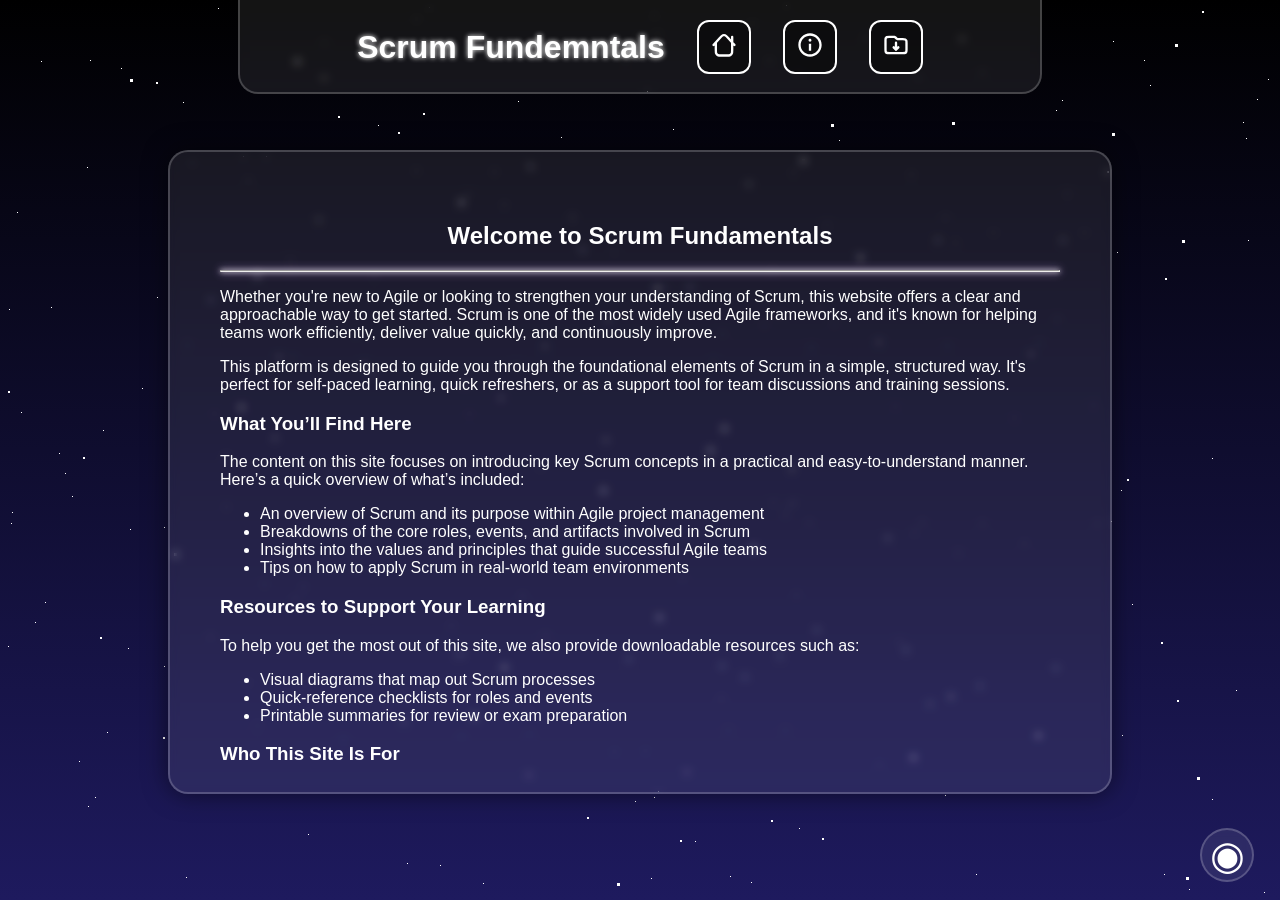
==== home/index.html @ af0488d4 "Add files via upload" ====
<!DOCTYPE html>
<html lang="en">
<head>
    <meta charset="UTF-8">
    <meta name="viewport" content="width=device-width, initial-scale=1.0">
    <link rel="stylesheet" href="./style.css">
    <title>Scrum Fundemntals</title>
</head>
<body>
    <div class="container">
        <div id="navBar">
            <h1 id="head">Scrum Fundemntals</h1>
            <a class="navIconBox" href="./index.html" style="cursor: pointer;">
                <div class="centerLink">
                    <img src="./assets/house-chimney-blank-svgrepo-com.svg" alt="Home Page Logo" class="navIcon">
                </div>
            </a>
            <a class="navIconBox" href="../scrum-details/index.html">
                <div class="centerLink">
                    <img src="./assets/about-svgrepo-com.svg" alt="About Logo" class="navIcon">
                </div>
            </a>
            <a class="navIconBox" href="../resources/index.html">
                <div class="centerLink">
                    <img src="./assets/folder-arrow-down-svgrepo-com.svg" alt="Download Files Logo" class="navIcon">
                </div>
            </a>
        </div>
        
        <div id="bodyContainer">
            <div class="scrollableContent">
                <h2>Welcome to Scrum Fundamentals</h2>

                <hr>

                <p>
                    Whether you're new to Agile or looking to strengthen your understanding of Scrum, this website offers a clear and approachable way to get started. Scrum is one of the most widely used Agile frameworks, and it's known for helping teams work efficiently, deliver value quickly, and continuously improve.
                </p>

                <p>
                    This platform is designed to guide you through the foundational elements of Scrum in a simple, structured way. It's perfect for self-paced learning, quick refreshers, or as a support tool for team discussions and training sessions.
                </p>

                <h3>What You’ll Find Here</h3>
                <p>
                    The content on this site focuses on introducing key Scrum concepts in a practical and easy-to-understand manner. Here’s a quick overview of what’s included:
                </p>
                <ul>
                    <li>An overview of Scrum and its purpose within Agile project management</li>
                    <li>Breakdowns of the core roles, events, and artifacts involved in Scrum</li>
                    <li>Insights into the values and principles that guide successful Agile teams</li>
                    <li>Tips on how to apply Scrum in real-world team environments</li>
                </ul>

                <h3>Resources to Support Your Learning</h3>
                <p>
                    To help you get the most out of this site, we also provide downloadable resources such as:
                </p>
                <ul>
                    <li>Visual diagrams that map out Scrum processes</li>
                    <li>Quick-reference checklists for roles and events</li>
                    <li>Printable summaries for review or exam preparation</li>
                </ul>

                <h3>Who This Site Is For</h3>
                <p>This website is ideal for:</p>
                <ul>
                    <li>Professionals transitioning into Agile roles</li>
                    <li>Scrum Masters, Product Owners, and Developers looking for a reference guide</li>
                    <li>Students or anyone preparing for Scrum certification exams</li>
                    <li>Team leaders or coaches introducing Scrum to their teams</li>
                </ul>

                <p>
                    Our goal is to make learning Scrum as simple and useful as possible — whether you’re just starting out or helping others adopt it. Everything here is built to support real understanding and practical use, not just memorization.
                </p>

                <p style="margin-top: 40px; font-style: italic;">
                    Use the navigation bar at the top to start exploring topics or access helpful materials. We're excited to help you on your Agile journey!
                </p>
            </div>
        </div>

        <div id="footer">
            <div id="dot">◉</div>
            <div id="footerText">
                <p >© 2025 Scrum Fundamentals</p>
                <p>Zaid A. Shukur</p>
             </div>        
         </div>
    </div>

    <div id="galaxy">
            <div class="stars1"></div>
            <div class="stars2"></div>
            <div class="stars3"></div>
        </div>
    </div>
    <script src="https://ajax.googleapis.com/ajax/libs/jquery/3.7.1/jquery.min.js"></script>
    <script src="./index.js"></script>
</body>
</html>
---- home/style.css ----
body {
  margin: 0;
  padding: 0;
  font-family: 'Segoe UI', Tahoma, Geneva, Verdana, sans-serif;
  background: linear-gradient(180deg, #000000 0%, #1e1a5e 100%);
  color: white;
  overflow: hidden;
  width: 100%;
  height: 100vh;
  user-select: none;
}

.container {
  display: flex;
  flex-direction: column;
  align-items: center;
  width: 100%;
  min-height: 100vh;
}

#galaxy {
  position: absolute;
  top: 0;
  left: 0;
  z-index: -1;
  width: 100%;
  height: 100vh;
  overflow: hidden;
}

#navBar {
  background: rgba(255, 255, 255, 0.08);
  backdrop-filter: blur(5px);
  display: flex;
  justify-content: center;
  align-items: center;
  gap: 4%;
  width: 80%;
  height: 90px;
  border-radius: 20px;
  max-width: 800px;
  border: 2px solid rgba(255, 255, 255, 0.2);
  margin-bottom: 30px;
  animation: colorChange 3s infinite alternate;

  position: absolute;
  padding-top: 20px;
  top: -20px;
}



#head {
  font-size: 32px;
  text-shadow: 0 0 5px #fff;

}


.navIconBox {
  border-radius: 12px;
  width: 50px;
  height: 50px;
  border: 2px solid white;
  display: flex;
  justify-content: center;
  align-items: center;
  background: rgba(0, 0, 0, 0.4);
  transition: all 0.4s ease;
}

.navIcon {
  width: 28px;
  height: 28px;
  filter: invert(1);
}

.navIconBox:hover {
  background-color: white;
  transform: scale(1.1);
}

.navIconBox:hover .navIcon {
  filter: invert(0);
}

#bodyContainer {
  width: 80%;
  max-width: 900px;
  height: auto;
  overflow: hidden;  overflow: auto; 
  background: rgba(255, 255, 255, 0.08);
  backdrop-filter: blur(5px);
  border-radius: 20px;
  border: 2px solid rgba(255, 255, 255, 0.2);
  padding: 20px;
  box-shadow: 0 0 25px rgba(0, 0, 0, 0.5);
  margin-top: 150px;
  animation: colorChange 3s infinite alternate;

}

.scrollableContent {
  height: 60vh;   
  overflow-y: auto;
  padding: 30px;
  
}

.scrollableContent::-webkit-scrollbar {
  width: 12px;
}

.scrollableContent::-webkit-scrollbar-track {
  background: transparent;
}

.scrollableContent::-webkit-scrollbar-track {
  background: transparent;
}

.scrollableContent::-webkit-scrollbar-thumb {
  background: linear-gradient(180deg, white, #e0b3ff, white);
  border-radius: 10px;
  transition: all 0.3s ease;
  border: 3px solid white;

}


.scrollableContent h2 {
  display: flex;
  text-align: center;
  justify-content: center;
}

hr {
  box-shadow: 0 0 5px white, 0 0 10px #e0b3ff;
}


#footer {
  position: fixed;
  bottom: 2%;
  right: 2%;
  width: 50px;
  height: 50px;
  background: rgba(255, 255, 255, 0.08);
  backdrop-filter: blur(5px);
  display: flex;
  justify-content: center;
  align-items: center;
  border-radius: 50%;
  animation: colorChange 3s infinite alternate;

  cursor: pointer;
  transition: all 0.5s ease;
  border: 2px solid rgba(255, 255, 255, 0.2);
  font-size: 20px;
  overflow: hidden;
  z-index: 100;
}

#dot {
  transition: all 0.1s ease;
  color: white;
  font-size: 40px;
}

#footerText {
  display: none;
  opacity: 0;
  transform: translateY(20px) scale(0.95);
  color: white;
  font-size: 14px;
  text-align: center;
  width: 100%;
  height: 100%;
  justify-content: center;
  align-items: center;
  pointer-events: none;
  transition: all 1s ease;
  font-weight: bold;
}

#footer:hover {
  width: 200px;
  height: 50px;
  border-radius: 10px;
  background: rgba(255, 255, 255, 0.18);
  justify-content: space-between;
}

#footer:hover #dot {
  opacity: 0;
}

#footer:hover #footerText {
  transform: translateY(0) scale(1);
}

@keyframes colorChange {
  0% {
    box-shadow: 0 0 10px #e0b3ff;
  }
  100% {
    box-shadow: 0 0 10px #e0b3ff, 0 0 15px white;

  }
}

.stars1 {
    width: 1px;
    height: 1px;
    background-color: transparent;
    position: relative;
    box-shadow: 779px 1331px #fff, 324px 42px #fff, 303px 586px #fff,
    1312px 276px #fff, 451px 625px #fff, 521px 1931px #fff, 1087px 1871px #fff,
    36px 1546px #fff, 132px 934px #fff, 1698px 901px #fff, 1418px 664px #fff,
    1448px 1157px #fff, 1084px 232px #fff, 347px 1776px #fff, 1722px 243px #fff,
    1629px 835px #fff, 479px 969px #fff, 1231px 960px #fff, 586px 384px #fff,
    164px 527px #fff, 8px 646px #fff, 1150px 1126px #fff, 665px 1357px #fff,
    1556px 1982px #fff, 1260px 1961px #fff, 1675px 1741px #fff,
    1843px 1514px #fff, 718px 1628px #fff, 242px 1343px #fff, 1497px 1880px #fff,
    1364px 230px #fff, 1739px 1302px #fff, 636px 959px #fff, 304px 686px #fff,
    614px 751px #fff, 1935px 816px #fff, 1428px 60px #fff, 355px 335px #fff,
    1594px 158px #fff, 90px 60px #fff, 1553px 162px #fff, 1239px 1825px #fff,
    1945px 587px #fff, 749px 1785px #fff, 1987px 1172px #fff, 1301px 1237px #fff,
    1039px 342px #fff, 1585px 1481px #fff, 995px 1048px #fff, 524px 932px #fff,
    214px 413px #fff, 1701px 1300px #fff, 1037px 1613px #fff, 1871px 996px #fff,
    1360px 1635px #fff, 1110px 1313px #fff, 412px 1783px #fff, 1949px 177px #fff,
    903px 1854px #fff, 700px 1936px #fff, 378px 125px #fff, 308px 834px #fff,
    1118px 962px #fff, 1350px 1929px #fff, 781px 1811px #fff, 561px 137px #fff,
    757px 1148px #fff, 1670px 1979px #fff, 343px 739px #fff, 945px 795px #fff,
    576px 1903px #fff, 1078px 1436px #fff, 1583px 450px #fff, 1366px 474px #fff,
    297px 1873px #fff, 192px 162px #fff, 1624px 1633px #fff, 59px 453px #fff,
    82px 1872px #fff, 1933px 498px #fff, 1966px 1974px #fff, 1975px 1688px #fff,
    779px 314px #fff, 1858px 1543px #fff, 73px 1507px #fff, 1693px 975px #fff,
    1683px 108px #fff, 1768px 1654px #fff, 654px 14px #fff, 494px 171px #fff,
    1689px 1895px #fff, 1660px 263px #fff, 1031px 903px #fff, 1203px 1393px #fff,
    1333px 1421px #fff, 1113px 41px #fff, 1206px 1645px #fff, 1325px 1635px #fff,
    142px 388px #fff, 572px 215px #fff, 1535px 296px #fff, 1419px 407px #fff,
    1379px 1003px #fff, 329px 469px #fff, 1791px 1652px #fff, 935px 1802px #fff,
    1330px 1820px #fff, 421px 1933px #fff, 828px 365px #fff, 275px 316px #fff,
    707px 960px #fff, 1605px 1554px #fff, 625px 58px #fff, 717px 1697px #fff,
    1669px 246px #fff, 1925px 322px #fff, 1154px 1803px #fff, 1929px 295px #fff,
    1248px 240px #fff, 1045px 1755px #fff, 166px 942px #fff, 1888px 1773px #fff,
    678px 1963px #fff, 1370px 569px #fff, 1974px 1400px #fff, 1786px 460px #fff,
    51px 307px #fff, 784px 1400px #fff, 730px 1258px #fff, 1712px 393px #fff,
    416px 170px #fff, 1797px 1932px #fff, 572px 219px #fff, 1557px 1856px #fff,
    218px 8px #fff, 348px 1334px #fff, 469px 413px #fff, 385px 1738px #fff,
    1357px 1818px #fff, 240px 942px #fff, 248px 1847px #fff, 1535px 806px #fff,
    236px 1514px #fff, 1429px 1556px #fff, 73px 1633px #fff, 1398px 1121px #fff,
    671px 1301px #fff, 1404px 1663px #fff, 740px 1018px #fff, 1600px 377px #fff,
    785px 514px #fff, 112px 1084px #fff, 1915px 1887px #fff, 1463px 1848px #fff,
    687px 1115px #fff, 1268px 1768px #fff, 1729px 1425px #fff,
    1284px 1022px #fff, 801px 974px #fff, 1975px 1317px #fff, 1354px 834px #fff,
    1446px 1484px #fff, 1283px 1786px #fff, 11px 523px #fff, 1842px 236px #fff,
    1355px 654px #fff, 429px 7px #fff, 1033px 1128px #fff, 157px 297px #fff,
    545px 635px #fff, 52px 1080px #fff, 827px 1520px #fff, 1121px 490px #fff,
    9px 309px #fff, 1744px 1586px #fff, 1014px 417px #fff, 1534px 524px #fff,
    958px 552px #fff, 1403px 1496px #fff, 387px 703px #fff, 1522px 548px #fff,
    1355px 282px #fff, 1532px 601px #fff, 1838px 790px #fff, 290px 259px #fff,
    295px 598px #fff, 1601px 539px #fff, 1561px 1272px #fff, 34px 1922px #fff,
    1024px 543px #fff, 467px 369px #fff, 722px 333px #fff, 1976px 1255px #fff,
    766px 983px #fff, 1582px 1285px #fff, 12px 512px #fff, 617px 1410px #fff,
    682px 577px #fff, 1334px 1438px #fff, 439px 327px #fff, 1617px 1661px #fff,
    673px 129px #fff, 794px 941px #fff, 1386px 1902px #fff, 37px 1353px #fff,
    1467px 1353px #fff, 416px 18px #fff, 187px 344px #fff, 200px 1898px #fff,
    1491px 1619px #fff, 811px 347px #fff, 924px 1827px #fff, 945px 217px #fff,
    1735px 1228px #fff, 379px 1890px #fff, 79px 761px #fff, 825px 1837px #fff,
    1980px 1558px #fff, 1308px 1573px #fff, 1488px 1726px #fff,
    382px 1208px #fff, 522px 595px #fff, 1277px 1898px #fff, 354px 552px #fff,
    161px 1784px #fff, 614px 251px #fff, 526px 1576px #fff, 17px 212px #fff,
    179px 996px #fff, 467px 1208px #fff, 1944px 1838px #fff, 1140px 1093px #fff,
    858px 1007px #fff, 200px 1064px #fff, 423px 1964px #fff, 1945px 439px #fff,
    1377px 689px #fff, 1120px 1437px #fff, 1876px 668px #fff, 907px 1324px #fff,
    343px 1976px #fff, 1816px 1501px #fff, 1849px 177px #fff, 647px 91px #fff,
    1984px 1012px #fff, 1336px 1300px #fff, 128px 648px #fff, 305px 1060px #fff,
    1324px 826px #fff, 1263px 1314px #fff, 1801px 629px #fff, 1614px 1555px #fff,
    1634px 90px #fff, 1603px 452px #fff, 891px 1984px #fff, 1556px 1906px #fff,
    121px 68px #fff, 1676px 1714px #fff, 516px 936px #fff, 1947px 1492px #fff,
    1455px 1519px #fff, 45px 602px #fff, 205px 1039px #fff, 793px 172px #fff,
    1562px 1739px #fff, 1056px 110px #fff, 1512px 379px #fff, 1795px 1621px #fff,
    1848px 607px #fff, 262px 1719px #fff, 477px 991px #fff, 483px 883px #fff,
    1239px 1197px #fff, 1496px 647px #fff, 1649px 25px #fff, 1491px 1946px #fff,
    119px 996px #fff, 179px 1472px #fff, 1341px 808px #fff, 1565px 1700px #fff,
    407px 1544px #fff, 1754px 357px #fff, 1288px 981px #fff, 902px 1997px #fff,
    1755px 1668px #fff, 186px 877px #fff, 1202px 1882px #fff, 461px 1213px #fff,
    1400px 748px #fff, 1969px 1899px #fff, 809px 522px #fff, 514px 1219px #fff,
    374px 275px #fff, 938px 1973px #fff, 357px 552px #fff, 144px 1722px #fff,
    1572px 912px #fff, 402px 1858px #fff, 1544px 1195px #fff, 667px 1257px #fff,
    727px 1496px #fff, 993px 232px #fff, 1772px 313px #fff, 1040px 1590px #fff,
    1204px 1973px #fff, 1268px 79px #fff, 1555px 1048px #fff, 986px 1707px #fff,
    978px 1710px #fff, 713px 360px #fff, 407px 863px #fff, 461px 736px #fff,
    284px 1608px #fff, 103px 430px #fff, 1283px 1319px #fff, 977px 1186px #fff,
    1966px 1516px #fff, 1287px 1129px #fff, 70px 1098px #fff, 1189px 889px #fff,
    1126px 1734px #fff, 309px 1292px #fff, 879px 764px #fff, 65px 473px #fff,
    1003px 1959px #fff, 658px 791px #fff, 402px 1576px #fff, 35px 622px #fff,
    529px 1589px #fff, 164px 666px #fff, 1876px 1290px #fff, 1541px 526px #fff,
    270px 1297px #fff, 440px 865px #fff, 1500px 802px #fff, 182px 1754px #fff,
    1264px 892px #fff, 272px 1249px #fff, 1289px 1535px #fff, 190px 1646px #fff,
    955px 242px #fff, 1456px 1597px #fff, 1727px 1983px #fff, 635px 801px #fff,
    226px 455px #fff, 1396px 1710px #fff, 849px 1863px #fff, 237px 1264px #fff,
    839px 140px #fff, 1122px 735px #fff, 1280px 15px #fff, 1318px 242px #fff,
    1819px 1148px #fff, 333px 1392px #fff, 1949px 553px #fff, 1878px 1332px #fff,
    467px 548px #fff, 1812px 1082px #fff, 1067px 193px #fff, 243px 156px #fff,
    483px 1616px #fff, 1714px 933px #fff, 759px 1800px #fff, 1822px 995px #fff,
    1877px 572px #fff, 581px 1084px #fff, 107px 732px #fff, 642px 1837px #fff,
    166px 1493px #fff, 1555px 198px #fff, 819px 307px #fff, 947px 345px #fff,
    827px 224px #fff, 927px 1394px #fff, 540px 467px #fff, 1093px 405px #fff,
    1140px 927px #fff, 130px 529px #fff, 33px 1980px #fff, 1147px 1663px #fff,
    1616px 1436px #fff, 528px 710px #fff, 798px 1100px #fff, 505px 1480px #fff,
    899px 641px #fff, 1909px 1949px #fff, 1311px 964px #fff, 979px 1301px #fff,
    1393px 969px #fff, 1793px 1886px #fff, 292px 357px #fff, 1196px 1718px #fff,
    1290px 1994px #fff, 537px 1973px #fff, 1181px 1674px #fff,
    1740px 1566px #fff, 1307px 265px #fff, 922px 522px #fff, 1892px 472px #fff,
    384px 1746px #fff, 392px 1098px #fff, 647px 548px #fff, 390px 1498px #fff,
    1246px 138px #fff, 730px 876px #fff, 192px 1472px #fff, 1790px 1789px #fff,
    928px 311px #fff, 1253px 1647px #fff, 747px 1921px #fff, 1561px 1025px #fff,
    1533px 1292px #fff, 1985px 195px #fff, 728px 729px #fff, 1712px 1936px #fff,
    512px 1717px #fff, 1528px 483px #fff, 313px 1642px #fff, 281px 1849px #fff,
    1212px 799px #fff, 435px 1191px #fff, 1422px 611px #fff, 1718px 1964px #fff,
    411px 944px #fff, 210px 636px #fff, 1502px 1295px #fff, 1434px 349px #fff,
    769px 60px #fff, 747px 1053px #fff, 789px 504px #fff, 1436px 1264px #fff,
    1893px 1225px #fff, 1394px 1788px #fff, 1108px 1317px #fff,
    1673px 1395px #fff, 854px 1010px #fff, 1705px 80px #fff, 1858px 148px #fff,
    1729px 344px #fff, 1388px 664px #fff, 895px 406px #fff, 1479px 157px #fff,
    1441px 1157px #fff, 552px 1900px #fff, 516px 364px #fff, 1647px 189px #fff,
    1427px 1071px #fff, 785px 729px #fff, 1080px 1710px #fff, 504px 204px #fff,
    1177px 1622px #fff, 657px 34px #fff, 1296px 1099px #fff, 248px 180px #fff,
    1212px 1568px #fff, 667px 1562px #fff, 695px 841px #fff, 1608px 1247px #fff,
    751px 882px #fff, 87px 167px #fff, 607px 1368px #fff, 1363px 1203px #fff,
    1836px 317px #fff, 1668px 1703px #fff, 830px 1154px #fff, 1721px 1398px #fff,
    1601px 1280px #fff, 976px 874px #fff, 1743px 254px #fff, 1020px 1815px #fff,
    1670px 1766px #fff, 1890px 735px #fff, 1379px 136px #fff, 1864px 695px #fff,
    206px 965px #fff, 1404px 1932px #fff, 1923px 1360px #fff, 247px 682px #fff,
    519px 1708px #fff, 645px 750px #fff, 1164px 1204px #fff, 834px 323px #fff,
    172px 1350px #fff, 213px 972px #fff, 1837px 190px #fff, 285px 1806px #fff,
    1047px 1299px #fff, 1548px 825px #fff, 1730px 324px #fff, 1346px 1909px #fff,
    772px 270px #fff, 345px 1190px #fff, 478px 1433px #fff, 1479px 25px #fff,
    1994px 1830px #fff, 1744px 732px #fff, 20px 1635px #fff, 690px 1795px #fff,
    1594px 569px #fff, 579px 245px #fff, 1398px 733px #fff, 408px 1352px #fff,
    1774px 120px #fff, 1152px 1370px #fff, 1698px 1810px #fff, 710px 1450px #fff,
    665px 286px #fff, 493px 1720px #fff, 786px 5px #fff, 637px 1140px #fff,
    764px 324px #fff, 927px 310px #fff, 938px 1424px #fff, 1884px 744px #fff,
    913px 462px #fff, 1831px 1936px #fff, 1527px 249px #fff, 36px 1381px #fff,
    1597px 581px #fff, 1530px 355px #fff, 949px 459px #fff, 799px 828px #fff,
    242px 1471px #fff, 654px 797px #fff, 796px 594px #fff, 1365px 678px #fff,
    752px 23px #fff, 1630px 541px #fff, 982px 72px #fff, 1733px 1831px #fff,
    21px 412px #fff, 775px 998px #fff, 335px 1945px #fff, 264px 583px #fff,
    158px 1311px #fff, 528px 164px #fff, 1978px 574px #fff, 717px 1203px #fff,
    734px 1591px #fff, 1555px 820px #fff, 16px 1943px #fff, 1625px 1177px #fff,
    1236px 690px #fff, 1585px 1590px #fff, 1737px 1728px #fff, 721px 698px #fff,
    1804px 1186px #fff, 166px 980px #fff, 1850px 230px #fff, 330px 1712px #fff,
    95px 797px #fff, 1948px 1078px #fff, 469px 939px #fff, 1269px 1899px #fff,
    955px 1220px #fff, 1137px 1075px #fff, 312px 1293px #fff, 986px 1762px #fff,
    1103px 1238px #fff, 428px 1993px #fff, 355px 570px #fff, 977px 1836px #fff,
    1395px 1092px #fff, 276px 913px #fff, 1743px 656px #fff, 773px 502px #fff,
    1686px 1322px #fff, 1516px 1945px #fff, 1334px 501px #fff, 266px 156px #fff,
    455px 655px #fff, 798px 72px #fff, 1059px 1259px #fff, 1402px 1687px #fff,
    236px 1329px #fff, 1455px 786px #fff, 146px 1228px #fff, 1851px 823px #fff,
    1062px 100px #fff, 1220px 953px #fff, 20px 1826px #fff, 36px 1063px #fff,
    1525px 338px #fff, 790px 1521px #fff, 741px 1099px #fff, 288px 1489px #fff,
    700px 1060px #fff, 390px 1071px #fff, 411px 1036px #fff, 1853px 1072px #fff,
    1446px 1085px #fff, 1164px 874px #fff, 924px 925px #fff, 291px 271px #fff,
    1257px 1964px #fff, 1580px 1352px #fff, 1507px 1216px #fff, 211px 956px #fff,
    985px 1195px #fff, 975px 1640px #fff, 518px 101px #fff, 663px 1395px #fff,
    914px 532px #fff, 145px 1320px #fff, 69px 1397px #fff, 982px 523px #fff,
    257px 725px #fff, 1599px 831px #fff, 1636px 1513px #fff, 1250px 1158px #fff,
    1132px 604px #fff, 183px 102px #fff, 1057px 318px #fff, 1247px 1835px #fff,
    1983px 1110px #fff, 1077px 1455px #fff, 921px 1770px #fff, 806px 1350px #fff,
    1938px 1992px #fff, 855px 1260px #fff, 902px 1345px #fff, 658px 1908px #fff,
    1845px 679px #fff, 712px 1482px #fff, 595px 950px #fff, 1784px 1992px #fff,
    1847px 1785px #fff, 691px 1004px #fff, 175px 1179px #fff, 1666px 1911px #fff,
    41px 61px #fff, 971px 1080px #fff, 1830px 1450px #fff, 1351px 1518px #fff,
    1257px 99px #fff, 1395px 1498px #fff, 1117px 252px #fff, 1779px 597px #fff,
    1346px 729px #fff, 1108px 1144px #fff, 402px 691px #fff, 72px 496px #fff,
    1673px 1604px #fff, 1497px 974px #fff, 1865px 1664px #fff, 88px 806px #fff,
    918px 77px #fff, 244px 1118px #fff, 256px 1820px #fff, 1851px 1840px #fff,
    605px 1851px #fff, 634px 383px #fff, 865px 37px #fff, 943px 1024px #fff,
    1951px 177px #fff, 1097px 523px #fff, 985px 1700px #fff, 1243px 122px #fff,
    768px 1070px #fff, 468px 194px #fff, 320px 1867px #fff, 1850px 185px #fff,
    380px 1616px #fff, 468px 1294px #fff, 1122px 1743px #fff, 884px 299px #fff,
    1300px 1917px #fff, 1860px 396px #fff, 1270px 990px #fff, 529px 733px #fff,
    1975px 1347px #fff, 1885px 685px #fff, 226px 506px #fff, 651px 878px #fff,
    1323px 680px #fff, 1284px 680px #fff, 238px 1967px #fff, 911px 174px #fff,
    1111px 521px #fff, 1150px 85px #fff, 794px 502px #fff, 484px 1856px #fff,
    1809px 368px #fff, 112px 953px #fff, 590px 1009px #fff, 1655px 311px #fff,
    100px 1026px #fff, 1803px 352px #fff, 865px 306px #fff, 1077px 1019px #fff,
    1335px 872px #fff, 1647px 1298px #fff, 1233px 1387px #fff, 698px 1036px #fff,
    659px 1860px #fff, 388px 1412px #fff, 1212px 458px #fff, 755px 1468px #fff,
    696px 1654px #fff, 1144px 60px #fff;
    animation: animate_stars 30s linear infinite;
}

.stars1:after {
    content: "";
    width: 1px;
    height: 1px;
    position: absolute;
    top: 2000px;
    background-color: transparent;
    box-shadow: 779px 1331px #fff, 324px 42px #fff, 303px 586px #fff,
    1312px 276px #fff, 451px 625px #fff, 521px 1931px #fff, 1087px 1871px #fff,
    36px 1546px #fff, 132px 934px #fff, 1698px 901px #fff, 1418px 664px #fff,
    1448px 1157px #fff, 1084px 232px #fff, 347px 1776px #fff, 1722px 243px #fff,
    1629px 835px #fff, 479px 969px #fff, 1231px 960px #fff, 586px 384px #fff,
    164px 527px #fff, 8px 646px #fff, 1150px 1126px #fff, 665px 1357px #fff,
    1556px 1982px #fff, 1260px 1961px #fff, 1675px 1741px #fff,
    1843px 1514px #fff, 718px 1628px #fff, 242px 1343px #fff, 1497px 1880px #fff,
    1364px 230px #fff, 1739px 1302px #fff, 636px 959px #fff, 304px 686px #fff,
    614px 751px #fff, 1935px 816px #fff, 1428px 60px #fff, 355px 335px #fff,
    1594px 158px #fff, 90px 60px #fff, 1553px 162px #fff, 1239px 1825px #fff,
    1945px 587px #fff, 749px 1785px #fff, 1987px 1172px #fff, 1301px 1237px #fff,
    1039px 342px #fff, 1585px 1481px #fff, 995px 1048px #fff, 524px 932px #fff,
    214px 413px #fff, 1701px 1300px #fff, 1037px 1613px #fff, 1871px 996px #fff,
    1360px 1635px #fff, 1110px 1313px #fff, 412px 1783px #fff, 1949px 177px #fff,
    903px 1854px #fff, 700px 1936px #fff, 378px 125px #fff, 308px 834px #fff,
    1118px 962px #fff, 1350px 1929px #fff, 781px 1811px #fff, 561px 137px #fff,
    757px 1148px #fff, 1670px 1979px #fff, 343px 739px #fff, 945px 795px #fff,
    576px 1903px #fff, 1078px 1436px #fff, 1583px 450px #fff, 1366px 474px #fff,
    297px 1873px #fff, 192px 162px #fff, 1624px 1633px #fff, 59px 453px #fff,
    82px 1872px #fff, 1933px 498px #fff, 1966px 1974px #fff, 1975px 1688px #fff,
    779px 314px #fff, 1858px 1543px #fff, 73px 1507px #fff, 1693px 975px #fff,
    1683px 108px #fff, 1768px 1654px #fff, 654px 14px #fff, 494px 171px #fff,
    1689px 1895px #fff, 1660px 263px #fff, 1031px 903px #fff, 1203px 1393px #fff,
    1333px 1421px #fff, 1113px 41px #fff, 1206px 1645px #fff, 1325px 1635px #fff,
    142px 388px #fff, 572px 215px #fff, 1535px 296px #fff, 1419px 407px #fff,
    1379px 1003px #fff, 329px 469px #fff, 1791px 1652px #fff, 935px 1802px #fff,
    1330px 1820px #fff, 421px 1933px #fff, 828px 365px #fff, 275px 316px #fff,
    707px 960px #fff, 1605px 1554px #fff, 625px 58px #fff, 717px 1697px #fff,
    1669px 246px #fff, 1925px 322px #fff, 1154px 1803px #fff, 1929px 295px #fff,
    1248px 240px #fff, 1045px 1755px #fff, 166px 942px #fff, 1888px 1773px #fff,
    678px 1963px #fff, 1370px 569px #fff, 1974px 1400px #fff, 1786px 460px #fff,
    51px 307px #fff, 784px 1400px #fff, 730px 1258px #fff, 1712px 393px #fff,
    416px 170px #fff, 1797px 1932px #fff, 572px 219px #fff, 1557px 1856px #fff,
    218px 8px #fff, 348px 1334px #fff, 469px 413px #fff, 385px 1738px #fff,
    1357px 1818px #fff, 240px 942px #fff, 248px 1847px #fff, 1535px 806px #fff,
    236px 1514px #fff, 1429px 1556px #fff, 73px 1633px #fff, 1398px 1121px #fff,
    671px 1301px #fff, 1404px 1663px #fff, 740px 1018px #fff, 1600px 377px #fff,
    785px 514px #fff, 112px 1084px #fff, 1915px 1887px #fff, 1463px 1848px #fff,
    687px 1115px #fff, 1268px 1768px #fff, 1729px 1425px #fff,
    1284px 1022px #fff, 801px 974px #fff, 1975px 1317px #fff, 1354px 834px #fff,
    1446px 1484px #fff, 1283px 1786px #fff, 11px 523px #fff, 1842px 236px #fff,
    1355px 654px #fff, 429px 7px #fff, 1033px 1128px #fff, 157px 297px #fff,
    545px 635px #fff, 52px 1080px #fff, 827px 1520px #fff, 1121px 490px #fff,
    9px 309px #fff, 1744px 1586px #fff, 1014px 417px #fff, 1534px 524px #fff,
    958px 552px #fff, 1403px 1496px #fff, 387px 703px #fff, 1522px 548px #fff,
    1355px 282px #fff, 1532px 601px #fff, 1838px 790px #fff, 290px 259px #fff,
    295px 598px #fff, 1601px 539px #fff, 1561px 1272px #fff, 34px 1922px #fff,
    1024px 543px #fff, 467px 369px #fff, 722px 333px #fff, 1976px 1255px #fff,
    766px 983px #fff, 1582px 1285px #fff, 12px 512px #fff, 617px 1410px #fff,
    682px 577px #fff, 1334px 1438px #fff, 439px 327px #fff, 1617px 1661px #fff,
    673px 129px #fff, 794px 941px #fff, 1386px 1902px #fff, 37px 1353px #fff,
    1467px 1353px #fff, 416px 18px #fff, 187px 344px #fff, 200px 1898px #fff,
    1491px 1619px #fff, 811px 347px #fff, 924px 1827px #fff, 945px 217px #fff,
    1735px 1228px #fff, 379px 1890px #fff, 79px 761px #fff, 825px 1837px #fff,
    1980px 1558px #fff, 1308px 1573px #fff, 1488px 1726px #fff,
    382px 1208px #fff, 522px 595px #fff, 1277px 1898px #fff, 354px 552px #fff,
    161px 1784px #fff, 614px 251px #fff, 526px 1576px #fff, 17px 212px #fff,
    179px 996px #fff, 467px 1208px #fff, 1944px 1838px #fff, 1140px 1093px #fff,
    858px 1007px #fff, 200px 1064px #fff, 423px 1964px #fff, 1945px 439px #fff,
    1377px 689px #fff, 1120px 1437px #fff, 1876px 668px #fff, 907px 1324px #fff,
    343px 1976px #fff, 1816px 1501px #fff, 1849px 177px #fff, 647px 91px #fff,
    1984px 1012px #fff, 1336px 1300px #fff, 128px 648px #fff, 305px 1060px #fff,
    1324px 826px #fff, 1263px 1314px #fff, 1801px 629px #fff, 1614px 1555px #fff,
    1634px 90px #fff, 1603px 452px #fff, 891px 1984px #fff, 1556px 1906px #fff,
    121px 68px #fff, 1676px 1714px #fff, 516px 936px #fff, 1947px 1492px #fff,
    1455px 1519px #fff, 45px 602px #fff, 205px 1039px #fff, 793px 172px #fff,
    1562px 1739px #fff, 1056px 110px #fff, 1512px 379px #fff, 1795px 1621px #fff,
    1848px 607px #fff, 262px 1719px #fff, 477px 991px #fff, 483px 883px #fff,
    1239px 1197px #fff, 1496px 647px #fff, 1649px 25px #fff, 1491px 1946px #fff,
    119px 996px #fff, 179px 1472px #fff, 1341px 808px #fff, 1565px 1700px #fff,
    407px 1544px #fff, 1754px 357px #fff, 1288px 981px #fff, 902px 1997px #fff,
    1755px 1668px #fff, 186px 877px #fff, 1202px 1882px #fff, 461px 1213px #fff,
    1400px 748px #fff, 1969px 1899px #fff, 809px 522px #fff, 514px 1219px #fff,
    374px 275px #fff, 938px 1973px #fff, 357px 552px #fff, 144px 1722px #fff,
    1572px 912px #fff, 402px 1858px #fff, 1544px 1195px #fff, 667px 1257px #fff,
    727px 1496px #fff, 993px 232px #fff, 1772px 313px #fff, 1040px 1590px #fff,
    1204px 1973px #fff, 1268px 79px #fff, 1555px 1048px #fff, 986px 1707px #fff,
    978px 1710px #fff, 713px 360px #fff, 407px 863px #fff, 461px 736px #fff,
    284px 1608px #fff, 103px 430px #fff, 1283px 1319px #fff, 977px 1186px #fff,
    1966px 1516px #fff, 1287px 1129px #fff, 70px 1098px #fff, 1189px 889px #fff,
    1126px 1734px #fff, 309px 1292px #fff, 879px 764px #fff, 65px 473px #fff,
    1003px 1959px #fff, 658px 791px #fff, 402px 1576px #fff, 35px 622px #fff,
    529px 1589px #fff, 164px 666px #fff, 1876px 1290px #fff, 1541px 526px #fff,
    270px 1297px #fff, 440px 865px #fff, 1500px 802px #fff, 182px 1754px #fff,
    1264px 892px #fff, 272px 1249px #fff, 1289px 1535px #fff, 190px 1646px #fff,
    955px 242px #fff, 1456px 1597px #fff, 1727px 1983px #fff, 635px 801px #fff,
    226px 455px #fff, 1396px 1710px #fff, 849px 1863px #fff, 237px 1264px #fff,
    839px 140px #fff, 1122px 735px #fff, 1280px 15px #fff, 1318px 242px #fff,
    1819px 1148px #fff, 333px 1392px #fff, 1949px 553px #fff, 1878px 1332px #fff,
    467px 548px #fff, 1812px 1082px #fff, 1067px 193px #fff, 243px 156px #fff,
    483px 1616px #fff, 1714px 933px #fff, 759px 1800px #fff, 1822px 995px #fff,
    1877px 572px #fff, 581px 1084px #fff, 107px 732px #fff, 642px 1837px #fff,
    166px 1493px #fff, 1555px 198px #fff, 819px 307px #fff, 947px 345px #fff,
    827px 224px #fff, 927px 1394px #fff, 540px 467px #fff, 1093px 405px #fff,
    1140px 927px #fff, 130px 529px #fff, 33px 1980px #fff, 1147px 1663px #fff,
    1616px 1436px #fff, 528px 710px #fff, 798px 1100px #fff, 505px 1480px #fff,
    899px 641px #fff, 1909px 1949px #fff, 1311px 964px #fff, 979px 1301px #fff,
    1393px 969px #fff, 1793px 1886px #fff, 292px 357px #fff, 1196px 1718px #fff,
    1290px 1994px #fff, 537px 1973px #fff, 1181px 1674px #fff,
    1740px 1566px #fff, 1307px 265px #fff, 922px 522px #fff, 1892px 472px #fff,
    384px 1746px #fff, 392px 1098px #fff, 647px 548px #fff, 390px 1498px #fff,
    1246px 138px #fff, 730px 876px #fff, 192px 1472px #fff, 1790px 1789px #fff,
    928px 311px #fff, 1253px 1647px #fff, 747px 1921px #fff, 1561px 1025px #fff,
    1533px 1292px #fff, 1985px 195px #fff, 728px 729px #fff, 1712px 1936px #fff,
    512px 1717px #fff, 1528px 483px #fff, 313px 1642px #fff, 281px 1849px #fff,
    1212px 799px #fff, 435px 1191px #fff, 1422px 611px #fff, 1718px 1964px #fff,
    411px 944px #fff, 210px 636px #fff, 1502px 1295px #fff, 1434px 349px #fff,
    769px 60px #fff, 747px 1053px #fff, 789px 504px #fff, 1436px 1264px #fff,
    1893px 1225px #fff, 1394px 1788px #fff, 1108px 1317px #fff,
    1673px 1395px #fff, 854px 1010px #fff, 1705px 80px #fff, 1858px 148px #fff,
    1729px 344px #fff, 1388px 664px #fff, 895px 406px #fff, 1479px 157px #fff,
    1441px 1157px #fff, 552px 1900px #fff, 516px 364px #fff, 1647px 189px #fff,
    1427px 1071px #fff, 785px 729px #fff, 1080px 1710px #fff, 504px 204px #fff,
    1177px 1622px #fff, 657px 34px #fff, 1296px 1099px #fff, 248px 180px #fff,
    1212px 1568px #fff, 667px 1562px #fff, 695px 841px #fff, 1608px 1247px #fff,
    751px 882px #fff, 87px 167px #fff, 607px 1368px #fff, 1363px 1203px #fff,
    1836px 317px #fff, 1668px 1703px #fff, 830px 1154px #fff, 1721px 1398px #fff,
    1601px 1280px #fff, 976px 874px #fff, 1743px 254px #fff, 1020px 1815px #fff,
    1670px 1766px #fff, 1890px 735px #fff, 1379px 136px #fff, 1864px 695px #fff,
    206px 965px #fff, 1404px 1932px #fff, 1923px 1360px #fff, 247px 682px #fff,
    519px 1708px #fff, 645px 750px #fff, 1164px 1204px #fff, 834px 323px #fff,
    172px 1350px #fff, 213px 972px #fff, 1837px 190px #fff, 285px 1806px #fff,
    1047px 1299px #fff, 1548px 825px #fff, 1730px 324px #fff, 1346px 1909px #fff,
    772px 270px #fff, 345px 1190px #fff, 478px 1433px #fff, 1479px 25px #fff,
    1994px 1830px #fff, 1744px 732px #fff, 20px 1635px #fff, 690px 1795px #fff,
    1594px 569px #fff, 579px 245px #fff, 1398px 733px #fff, 408px 1352px #fff,
    1774px 120px #fff, 1152px 1370px #fff, 1698px 1810px #fff, 710px 1450px #fff,
    665px 286px #fff, 493px 1720px #fff, 786px 5px #fff, 637px 1140px #fff,
    764px 324px #fff, 927px 310px #fff, 938px 1424px #fff, 1884px 744px #fff,
    913px 462px #fff, 1831px 1936px #fff, 1527px 249px #fff, 36px 1381px #fff,
    1597px 581px #fff, 1530px 355px #fff, 949px 459px #fff, 799px 828px #fff,
    242px 1471px #fff, 654px 797px #fff, 796px 594px #fff, 1365px 678px #fff,
    752px 23px #fff, 1630px 541px #fff, 982px 72px #fff, 1733px 1831px #fff,
    21px 412px #fff, 775px 998px #fff, 335px 1945px #fff, 264px 583px #fff,
    158px 1311px #fff, 528px 164px #fff, 1978px 574px #fff, 717px 1203px #fff,
    734px 1591px #fff, 1555px 820px #fff, 16px 1943px #fff, 1625px 1177px #fff,
    1236px 690px #fff, 1585px 1590px #fff, 1737px 1728px #fff, 721px 698px #fff,
    1804px 1186px #fff, 166px 980px #fff, 1850px 230px #fff, 330px 1712px #fff,
    95px 797px #fff, 1948px 1078px #fff, 469px 939px #fff, 1269px 1899px #fff,
    955px 1220px #fff, 1137px 1075px #fff, 312px 1293px #fff, 986px 1762px #fff,
    1103px 1238px #fff, 428px 1993px #fff, 355px 570px #fff, 977px 1836px #fff,
    1395px 1092px #fff, 276px 913px #fff, 1743px 656px #fff, 773px 502px #fff,
    1686px 1322px #fff, 1516px 1945px #fff, 1334px 501px #fff, 266px 156px #fff,
    455px 655px #fff, 798px 72px #fff, 1059px 1259px #fff, 1402px 1687px #fff,
    236px 1329px #fff, 1455px 786px #fff, 146px 1228px #fff, 1851px 823px #fff,
    1062px 100px #fff, 1220px 953px #fff, 20px 1826px #fff, 36px 1063px #fff,
    1525px 338px #fff, 790px 1521px #fff, 741px 1099px #fff, 288px 1489px #fff,
    700px 1060px #fff, 390px 1071px #fff, 411px 1036px #fff, 1853px 1072px #fff,
    1446px 1085px #fff, 1164px 874px #fff, 924px 925px #fff, 291px 271px #fff,
    1257px 1964px #fff, 1580px 1352px #fff, 1507px 1216px #fff, 211px 956px #fff,
    985px 1195px #fff, 975px 1640px #fff, 518px 101px #fff, 663px 1395px #fff,
    914px 532px #fff, 145px 1320px #fff, 69px 1397px #fff, 982px 523px #fff,
    257px 725px #fff, 1599px 831px #fff, 1636px 1513px #fff, 1250px 1158px #fff,
    1132px 604px #fff, 183px 102px #fff, 1057px 318px #fff, 1247px 1835px #fff,
    1983px 1110px #fff, 1077px 1455px #fff, 921px 1770px #fff, 806px 1350px #fff,
    1938px 1992px #fff, 855px 1260px #fff, 902px 1345px #fff, 658px 1908px #fff,
    1845px 679px #fff, 712px 1482px #fff, 595px 950px #fff, 1784px 1992px #fff,
    1847px 1785px #fff, 691px 1004px #fff, 175px 1179px #fff, 1666px 1911px #fff,
    41px 61px #fff, 971px 1080px #fff, 1830px 1450px #fff, 1351px 1518px #fff,
    1257px 99px #fff, 1395px 1498px #fff, 1117px 252px #fff, 1779px 597px #fff,
    1346px 729px #fff, 1108px 1144px #fff, 402px 691px #fff, 72px 496px #fff,
    1673px 1604px #fff, 1497px 974px #fff, 1865px 1664px #fff, 88px 806px #fff,
    918px 77px #fff, 244px 1118px #fff, 256px 1820px #fff, 1851px 1840px #fff,
    605px 1851px #fff, 634px 383px #fff, 865px 37px #fff, 943px 1024px #fff,
    1951px 177px #fff, 1097px 523px #fff, 985px 1700px #fff, 1243px 122px #fff,
    768px 1070px #fff, 468px 194px #fff, 320px 1867px #fff, 1850px 185px #fff,
    380px 1616px #fff, 468px 1294px #fff, 1122px 1743px #fff, 884px 299px #fff,
    1300px 1917px #fff, 1860px 396px #fff, 1270px 990px #fff, 529px 733px #fff,
    1975px 1347px #fff, 1885px 685px #fff, 226px 506px #fff, 651px 878px #fff,
    1323px 680px #fff, 1284px 680px #fff, 238px 1967px #fff, 911px 174px #fff,
    1111px 521px #fff, 1150px 85px #fff, 794px 502px #fff, 484px 1856px #fff,
    1809px 368px #fff, 112px 953px #fff, 590px 1009px #fff, 1655px 311px #fff,
    100px 1026px #fff, 1803px 352px #fff, 865px 306px #fff, 1077px 1019px #fff,
    1335px 872px #fff, 1647px 1298px #fff, 1233px 1387px #fff, 698px 1036px #fff,
    659px 1860px #fff, 388px 1412px #fff, 1212px 458px #fff, 755px 1468px #fff,
    696px 1654px #fff, 1144px 60px #fff;
}



.stars2 {
    width: 2px;
    height: 2px;
    background-color: transparent;
    position: relative;
    box-shadow: 1448px 320px #fff, 1775px 1663px #fff, 332px 1364px #fff,
    878px 340px #fff, 569px 1832px #fff, 1422px 1684px #fff, 1946px 1907px #fff,
    121px 979px #fff, 1044px 1069px #fff, 463px 381px #fff, 423px 112px #fff,
    523px 1179px #fff, 779px 654px #fff, 1398px 694px #fff, 1085px 1464px #fff,
    1599px 1869px #fff, 801px 1882px #fff, 779px 1231px #fff, 552px 932px #fff,
    1057px 1196px #fff, 282px 1280px #fff, 496px 1986px #fff, 1833px 1120px #fff,
    1802px 1293px #fff, 6px 1696px #fff, 412px 1902px #fff, 605px 438px #fff,
    24px 1212px #fff, 234px 1320px #fff, 544px 344px #fff, 1107px 170px #fff,
    1603px 196px #fff, 905px 648px #fff, 68px 1458px #fff, 649px 1969px #fff,
    744px 675px #fff, 1127px 478px #fff, 714px 1814px #fff, 1486px 526px #fff,
    270px 1636px #fff, 1931px 149px #fff, 1807px 378px #fff, 8px 390px #fff,
    1415px 699px #fff, 1473px 1211px #fff, 1590px 141px #fff, 270px 1705px #fff,
    69px 1423px #fff, 1108px 1053px #fff, 1946px 128px #fff, 371px 371px #fff,
    1490px 220px #fff, 357px 1885px #fff, 363px 363px #fff, 1896px 1256px #fff,
    1979px 1050px #fff, 947px 1342px #fff, 1754px 242px #fff, 514px 974px #fff,
    65px 1477px #fff, 1840px 547px #fff, 950px 695px #fff, 459px 1150px #fff,
    1124px 1502px #fff, 481px 940px #fff, 680px 839px #fff, 797px 1169px #fff,
    1977px 1491px #fff, 734px 1724px #fff, 210px 298px #fff, 816px 628px #fff,
    686px 770px #fff, 1721px 267px #fff, 1663px 511px #fff, 1481px 1141px #fff,
    582px 248px #fff, 1308px 953px #fff, 628px 657px #fff, 897px 1535px #fff,
    270px 931px #fff, 791px 467px #fff, 1336px 1732px #fff, 1013px 1653px #fff,
    1911px 956px #fff, 587px 816px #fff, 83px 456px #fff, 930px 1478px #fff,
    1587px 1694px #fff, 614px 1200px #fff, 302px 1782px #fff, 1711px 1432px #fff,
    443px 904px #fff, 1666px 714px #fff, 1588px 1167px #fff, 273px 1075px #fff,
    1679px 461px #fff, 721px 664px #fff, 1202px 10px #fff, 166px 1126px #fff,
    331px 1628px #fff, 430px 1565px #fff, 1585px 509px #fff, 640px 38px #fff,
    822px 837px #fff, 1760px 1664px #fff, 1122px 1458px #fff, 398px 131px #fff,
    689px 285px #fff, 460px 652px #fff, 1627px 365px #fff, 348px 1648px #fff,
    819px 1946px #fff, 981px 1917px #fff, 323px 76px #fff, 979px 684px #fff,
    887px 536px #fff, 1348px 1596px #fff, 1055px 666px #fff, 1402px 1797px #fff,
    1300px 1055px #fff, 937px 238px #fff, 1474px 1815px #fff, 1144px 1710px #fff,
    1629px 1087px #fff, 911px 919px #fff, 771px 819px #fff, 403px 720px #fff,
    163px 736px #fff, 1062px 238px #fff, 1774px 818px #fff, 1874px 1178px #fff,
    1177px 699px #fff, 1244px 1244px #fff, 1371px 58px #fff, 564px 1515px #fff,
    1824px 487px #fff, 929px 702px #fff, 394px 1348px #fff, 1161px 641px #fff,
    219px 1841px #fff, 358px 941px #fff, 140px 1759px #fff, 1019px 1345px #fff,
    274px 436px #fff, 1433px 1605px #fff, 1798px 1426px #fff, 294px 1848px #fff,
    1681px 1877px #fff, 1344px 1824px #fff, 1439px 1632px #fff,
    161px 1012px #fff, 1308px 588px #fff, 1789px 582px #fff, 721px 1910px #fff,
    318px 218px #fff, 607px 319px #fff, 495px 535px #fff, 1552px 1575px #fff,
    1562px 67px #fff, 403px 926px #fff, 1096px 1800px #fff, 1814px 1709px #fff,
    1882px 1831px #fff, 533px 46px #fff, 823px 969px #fff, 530px 165px #fff,
    1030px 352px #fff, 1681px 313px #fff, 338px 115px #fff, 1607px 211px #fff,
    1718px 1184px #fff, 1589px 659px #fff, 278px 355px #fff, 464px 1464px #fff,
    1165px 277px #fff, 950px 694px #fff, 1746px 293px #fff, 793px 911px #fff,
    528px 773px #fff, 1883px 1694px #fff, 748px 182px #fff, 1924px 1531px #fff,
    100px 636px #fff, 1473px 1445px #fff, 1264px 1244px #fff, 850px 1377px #fff,
    987px 1976px #fff, 933px 1761px #fff, 922px 1270px #fff, 500px 396px #fff,
    1324px 8px #fff, 1967px 1814px #fff, 1072px 1401px #fff, 961px 37px #fff,
    156px 81px #fff, 1915px 502px #fff, 1076px 1846px #fff, 152px 1669px #fff,
    986px 1529px #fff, 1667px 1137px #fff;
    animation: animate_stars 50s linear infinite;
}

.stars2:after {
    content: "";
    width: 2px;
    height: 2px;
    position: absolute;
    top: 2000px;
    background-color: transparent;
    background:transparent;
    box-shadow: 1448px 320px #fff, 1775px 1663px #fff, 332px 1364px #fff,
    878px 340px #fff, 569px 1832px #fff, 1422px 1684px #fff, 1946px 1907px #fff,
    121px 979px #fff, 1044px 1069px #fff, 463px 381px #fff, 423px 112px #fff,
    523px 1179px #fff, 779px 654px #fff, 1398px 694px #fff, 1085px 1464px #fff,
    1599px 1869px #fff, 801px 1882px #fff, 779px 1231px #fff, 552px 932px #fff,
    1057px 1196px #fff, 282px 1280px #fff, 496px 1986px #fff, 1833px 1120px #fff,
    1802px 1293px #fff, 6px 1696px #fff, 412px 1902px #fff, 605px 438px #fff,
    24px 1212px #fff, 234px 1320px #fff, 544px 344px #fff, 1107px 170px #fff,
    1603px 196px #fff, 905px 648px #fff, 68px 1458px #fff, 649px 1969px #fff,
    744px 675px #fff, 1127px 478px #fff, 714px 1814px #fff, 1486px 526px #fff,
    270px 1636px #fff, 1931px 149px #fff, 1807px 378px #fff, 8px 390px #fff,
    1415px 699px #fff, 1473px 1211px #fff, 1590px 141px #fff, 270px 1705px #fff,
    69px 1423px #fff, 1108px 1053px #fff, 1946px 128px #fff, 371px 371px #fff,
    1490px 220px #fff, 357px 1885px #fff, 363px 363px #fff, 1896px 1256px #fff,
    1979px 1050px #fff, 947px 1342px #fff, 1754px 242px #fff, 514px 974px #fff,
    65px 1477px #fff, 1840px 547px #fff, 950px 695px #fff, 459px 1150px #fff,
    1124px 1502px #fff, 481px 940px #fff, 680px 839px #fff, 797px 1169px #fff,
    1977px 1491px #fff, 734px 1724px #fff, 210px 298px #fff, 816px 628px #fff,
    686px 770px #fff, 1721px 267px #fff, 1663px 511px #fff, 1481px 1141px #fff,
    582px 248px #fff, 1308px 953px #fff, 628px 657px #fff, 897px 1535px #fff,
    270px 931px #fff, 791px 467px #fff, 1336px 1732px #fff, 1013px 1653px #fff,
    1911px 956px #fff, 587px 816px #fff, 83px 456px #fff, 930px 1478px #fff,
    1587px 1694px #fff, 614px 1200px #fff, 302px 1782px #fff, 1711px 1432px #fff,
    443px 904px #fff, 1666px 714px #fff, 1588px 1167px #fff, 273px 1075px #fff,
    1679px 461px #fff, 721px 664px #fff, 1202px 10px #fff, 166px 1126px #fff,
    331px 1628px #fff, 430px 1565px #fff, 1585px 509px #fff, 640px 38px #fff,
    822px 837px #fff, 1760px 1664px #fff, 1122px 1458px #fff, 398px 131px #fff,
    689px 285px #fff, 460px 652px #fff, 1627px 365px #fff, 348px 1648px #fff,
    819px 1946px #fff, 981px 1917px #fff, 323px 76px #fff, 979px 684px #fff,
    887px 536px #fff, 1348px 1596px #fff, 1055px 666px #fff, 1402px 1797px #fff,
    1300px 1055px #fff, 937px 238px #fff, 1474px 1815px #fff, 1144px 1710px #fff,
    1629px 1087px #fff, 911px 919px #fff, 771px 819px #fff, 403px 720px #fff,
    163px 736px #fff, 1062px 238px #fff, 1774px 818px #fff, 1874px 1178px #fff,
    1177px 699px #fff, 1244px 1244px #fff, 1371px 58px #fff, 564px 1515px #fff,
    1824px 487px #fff, 929px 702px #fff, 394px 1348px #fff, 1161px 641px #fff,
    219px 1841px #fff, 358px 941px #fff, 140px 1759px #fff, 1019px 1345px #fff,
    274px 436px #fff, 1433px 1605px #fff, 1798px 1426px #fff, 294px 1848px #fff,
    1681px 1877px #fff, 1344px 1824px #fff, 1439px 1632px #fff,
    161px 1012px #fff, 1308px 588px #fff, 1789px 582px #fff, 721px 1910px #fff,
    318px 218px #fff, 607px 319px #fff, 495px 535px #fff, 1552px 1575px #fff,
    1562px 67px #fff, 403px 926px #fff, 1096px 1800px #fff, 1814px 1709px #fff,
    1882px 1831px #fff, 533px 46px #fff, 823px 969px #fff, 530px 165px #fff,
    1030px 352px #fff, 1681px 313px #fff, 338px 115px #fff, 1607px 211px #fff,
    1718px 1184px #fff, 1589px 659px #fff, 278px 355px #fff, 464px 1464px #fff,
    1165px 277px #fff, 950px 694px #fff, 1746px 293px #fff, 793px 911px #fff,
    528px 773px #fff, 1883px 1694px #fff, 748px 182px #fff, 1924px 1531px #fff,
    100px 636px #fff, 1473px 1445px #fff, 1264px 1244px #fff, 850px 1377px #fff,
    987px 1976px #fff, 933px 1761px #fff, 922px 1270px #fff, 500px 396px #fff,
    1324px 8px #fff, 1967px 1814px #fff, 1072px 1401px #fff, 961px 37px #fff,
    156px 81px #fff, 1915px 502px #fff, 1076px 1846px #fff, 152px 1669px #fff,
    986px 1529px #fff, 1667px 1137px #fff;
}





.stars3 {
    width: 3px;
    height: 3px;
    background-color: transparent;
    position: relative;
    box-shadow: 387px 1878px #fff, 760px 1564px #fff, 1487px 999px #fff,
    948px 1828px #fff, 1977px 1001px #fff, 1284px 1963px #fff, 656px 284px #fff,
    1268px 1635px #fff, 1820px 598px #fff, 642px 1900px #fff, 296px 57px #fff,
    921px 1620px #fff, 476px 1858px #fff, 658px 613px #fff, 1171px 1363px #fff,
    1419px 283px #fff, 1037px 731px #fff, 503px 663px #fff, 1562px 463px #fff,
    383px 1197px #fff, 1171px 1233px #fff, 876px 1768px #fff, 856px 1615px #fff,
    1375px 1924px #fff, 1725px 918px #fff, 952px 119px #fff, 768px 1212px #fff,
    992px 1462px #fff, 1929px 717px #fff, 1947px 755px #fff, 1818px 1123px #fff,
    1896px 1672px #fff, 460px 198px #fff, 256px 271px #fff, 752px 544px #fff,
    1222px 1859px #fff, 1851px 443px #fff, 313px 1858px #fff, 709px 446px #fff,
    1546px 697px #fff, 674px 1155px #fff, 1112px 130px #fff, 355px 1790px #fff,
    1496px 974px #fff, 1696px 480px #fff, 1316px 1265px #fff, 1645px 1063px #fff,
    1182px 237px #fff, 427px 1582px #fff, 859px 253px #fff, 458px 939px #fff,
    1517px 1644px #fff, 1943px 60px #fff, 212px 1650px #fff, 966px 1786px #fff,
    473px 712px #fff, 130px 76px #fff, 1417px 1186px #fff, 909px 1580px #fff,
    1913px 762px #fff, 204px 1143px #fff, 1998px 1057px #fff, 1468px 1301px #fff,
    144px 1676px #fff, 21px 1601px #fff, 382px 1362px #fff, 912px 753px #fff,
    1488px 1405px #fff, 802px 156px #fff, 174px 550px #fff, 338px 1366px #fff,
    1197px 774px #fff, 602px 486px #fff, 682px 1877px #fff, 348px 1503px #fff,
    407px 1139px #fff, 950px 1400px #fff, 922px 1139px #fff, 1697px 293px #fff,
    1238px 1281px #fff, 1038px 1197px #fff, 376px 1889px #fff,
    1255px 1680px #fff, 1008px 1316px #fff, 1538px 1447px #fff,
    1186px 874px #fff, 1967px 640px #fff, 1341px 19px #fff, 29px 1732px #fff,
    16px 1650px #fff, 1021px 1075px #fff, 723px 424px #fff, 1175px 41px #fff,
    494px 1957px #fff, 1296px 431px #fff, 175px 1507px #fff, 831px 121px #fff,
    498px 1947px #fff, 617px 880px #fff, 240px 403px #fff;
    animation: animate_stars 100s linear infinite;
}

.stars3:after {
    content: "";
    width: 3px;
    height: 3px;
    position: absolute;
    top: 2000px;
    background-color: transparent;
    box-shadow: 387px 1878px #fff, 760px 1564px #fff, 1487px 999px #fff,
    948px 1828px #fff, 1977px 1001px #fff, 1284px 1963px #fff, 656px 284px #fff,
    1268px 1635px #fff, 1820px 598px #fff, 642px 1900px #fff, 296px 57px #fff,
    921px 1620px #fff, 476px 1858px #fff, 658px 613px #fff, 1171px 1363px #fff,
    1419px 283px #fff, 1037px 731px #fff, 503px 663px #fff, 1562px 463px #fff,
    383px 1197px #fff, 1171px 1233px #fff, 876px 1768px #fff, 856px 1615px #fff,
    1375px 1924px #fff, 1725px 918px #fff, 952px 119px #fff, 768px 1212px #fff,
    992px 1462px #fff, 1929px 717px #fff, 1947px 755px #fff, 1818px 1123px #fff,
    1896px 1672px #fff, 460px 198px #fff, 256px 271px #fff, 752px 544px #fff,
    1222px 1859px #fff, 1851px 443px #fff, 313px 1858px #fff, 709px 446px #fff,
    1546px 697px #fff, 674px 1155px #fff, 1112px 130px #fff, 355px 1790px #fff,
    1496px 974px #fff, 1696px 480px #fff, 1316px 1265px #fff, 1645px 1063px #fff,
    1182px 237px #fff, 427px 1582px #fff, 859px 253px #fff, 458px 939px #fff,
    1517px 1644px #fff, 1943px 60px #fff, 212px 1650px #fff, 966px 1786px #fff,
    473px 712px #fff, 130px 76px #fff, 1417px 1186px #fff, 909px 1580px #fff,
    1913px 762px #fff, 204px 1143px #fff, 1998px 1057px #fff, 1468px 1301px #fff,
    144px 1676px #fff, 21px 1601px #fff, 382px 1362px #fff, 912px 753px #fff,
    1488px 1405px #fff, 802px 156px #fff, 174px 550px #fff, 338px 1366px #fff,
    1197px 774px #fff, 602px 486px #fff, 682px 1877px #fff, 348px 1503px #fff,
    407px 1139px #fff, 950px 1400px #fff, 922px 1139px #fff, 1697px 293px #fff,
    1238px 1281px #fff, 1038px 1197px #fff, 376px 1889px #fff,
    1255px 1680px #fff, 1008px 1316px #fff, 1538px 1447px #fff,
    1186px 874px #fff, 1967px 640px #fff, 1341px 19px #fff, 29px 1732px #fff,
    16px 1650px #fff, 1021px 1075px #fff, 723px 424px #fff, 1175px 41px #fff,
    494px 1957px #fff, 1296px 431px #fff, 175px 1507px #fff, 831px 121px #fff,
    498px 1947px #fff, 617px 880px #fff, 240px 403px #fff;
}

@keyframes animate_stars {
    0% {
        opacity: 0;
    }
    8% {
        transform: translateY(-150px);
        opacity: 1;
    }
    100% {
        transform: translateY(-2000px);
    }
}





@media (max-width: 768px) {
    .navIconBox {
        width: 16%;
    }
    .navIconBox img {
        width: 100%;
    }
    #head {
        display: none;
        }
    .scrollableContent {
      height: 40vh;
    }
}
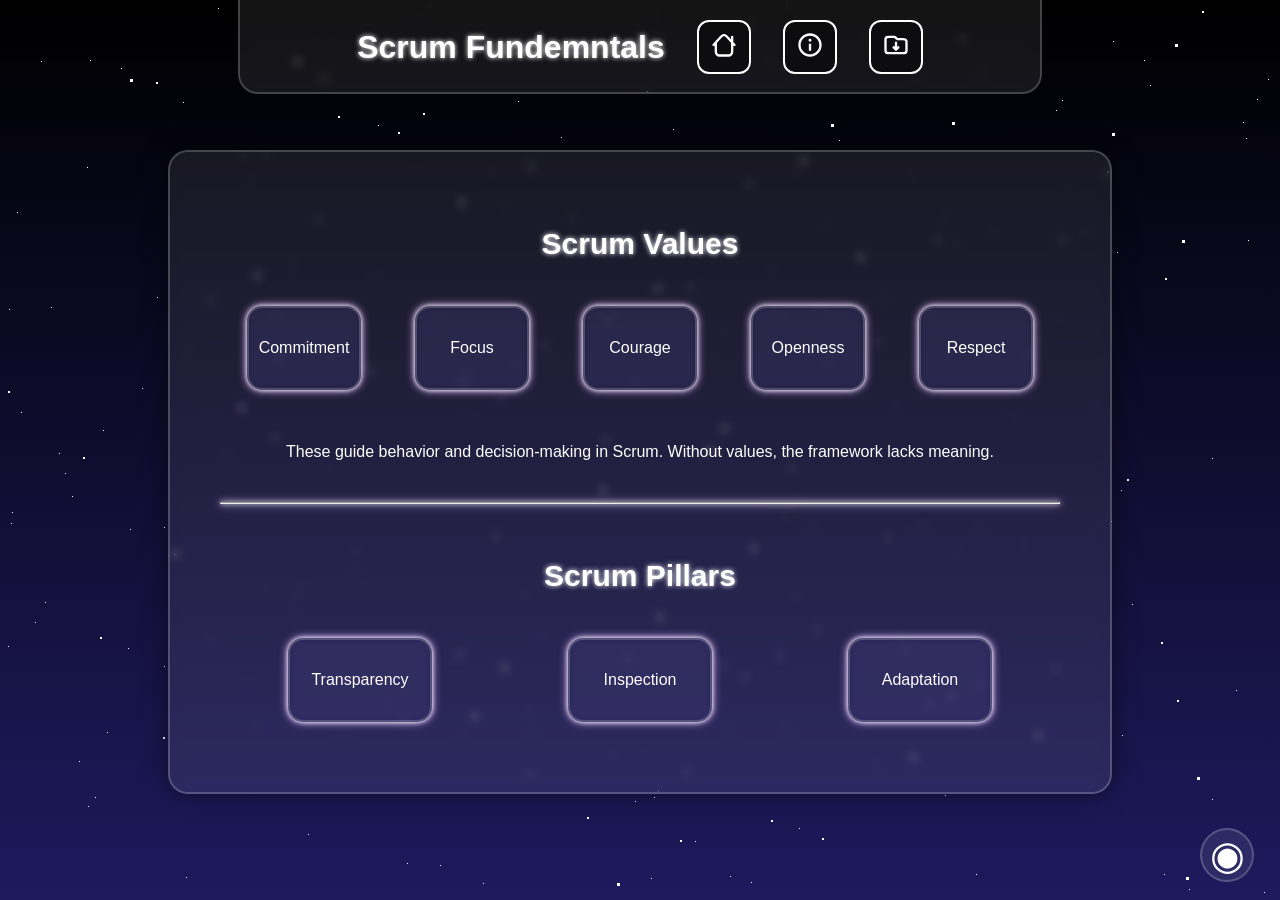
==== commit a7c75325: "Add files via upload" ====
--- a/home/index.html
+++ b/home/index.html
@@ -4,6 +4,7 @@
     <meta charset="UTF-8">
     <meta name="viewport" content="width=device-width, initial-scale=1.0">
     <link rel="stylesheet" href="./style.css">
+    <link rel="icon" href="./assets/scrumLogo.svg" type="image/svg+xml">
     <title>Scrum Fundemntals</title>
 </head>
 <body>
@@ -29,66 +30,192 @@
         
         <div id="bodyContainer">
             <div class="scrollableContent">
-                <h2>Welcome to Scrum Fundamentals</h2>
-
-                <hr>
-
-                <p>
-                    Whether you're new to Agile or looking to strengthen your understanding of Scrum, this website offers a clear and approachable way to get started. Scrum is one of the most widely used Agile frameworks, and it's known for helping teams work efficiently, deliver value quickly, and continuously improve.
-                </p>
-
-                <p>
-                    This platform is designed to guide you through the foundational elements of Scrum in a simple, structured way. It's perfect for self-paced learning, quick refreshers, or as a support tool for team discussions and training sessions.
-                </p>
-
-                <h3>What You’ll Find Here</h3>
-                <p>
-                    The content on this site focuses on introducing key Scrum concepts in a practical and easy-to-understand manner. Here’s a quick overview of what’s included:
-                </p>
-                <ul>
-                    <li>An overview of Scrum and its purpose within Agile project management</li>
-                    <li>Breakdowns of the core roles, events, and artifacts involved in Scrum</li>
-                    <li>Insights into the values and principles that guide successful Agile teams</li>
-                    <li>Tips on how to apply Scrum in real-world team environments</li>
-                </ul>
-
-                <h3>Resources to Support Your Learning</h3>
-                <p>
-                    To help you get the most out of this site, we also provide downloadable resources such as:
-                </p>
-                <ul>
-                    <li>Visual diagrams that map out Scrum processes</li>
-                    <li>Quick-reference checklists for roles and events</li>
-                    <li>Printable summaries for review or exam preparation</li>
-                </ul>
-
-                <h3>Who This Site Is For</h3>
-                <p>This website is ideal for:</p>
-                <ul>
-                    <li>Professionals transitioning into Agile roles</li>
-                    <li>Scrum Masters, Product Owners, and Developers looking for a reference guide</li>
-                    <li>Students or anyone preparing for Scrum certification exams</li>
-                    <li>Team leaders or coaches introducing Scrum to their teams</li>
-                </ul>
-
-                <p>
-                    Our goal is to make learning Scrum as simple and useful as possible — whether you’re just starting out or helping others adopt it. Everything here is built to support real understanding and practical use, not just memorization.
-                </p>
-
-                <p style="margin-top: 40px; font-style: italic;">
-                    Use the navigation bar at the top to start exploring topics or access helpful materials. We're excited to help you on your Agile journey!
-                </p>
+                <div class="rowContainerFive" style="margin-top: 0;">
+                    <h2>Scrum Values</h2>
+
+                    <div class="dataHoleWrapper">
+                        <div class="dataHole">
+                            Commitment
+                            <div class="tooltipText">The team is dedicated to achieving goals and supporting each other.</div>
+                        </div>
+                    </div>
+
+                    <div class="dataHoleWrapper">
+                        <div class="dataHole">
+                            Focus
+                            <div class="tooltipText">Everyone concentrates on the work of the Sprint and the goals of the Scrum Team.</div>
+                        </div>
+                    </div>
+
+                    <div class="dataHoleWrapper">
+                        <div class="dataHole">
+                            Courage
+                            <div class="tooltipText">The team has the bravery to do the right thing and tackle tough problems.</div>
+                        </div>
+                    </div>
+
+                    <div class="dataHoleWrapper">
+                        <div class="dataHole">
+                            Openness
+                            <div class="tooltipText">Team members share progress and challenges honestly and transparently.</div>
+                        </div>
+                    </div>
+
+                    <div class="dataHoleWrapper">
+                        <div class="dataHole" >
+                            Respect
+                            <div class="tooltipText">Everyone is valued for their skills and contributions.</div>
+                        </div>
+                    </div>
+
+                    <p>These guide behavior and decision-making in Scrum. Without values, the framework lacks meaning.</p>
+                </div>
+
+                <hr>
+
+                <div class="rowContainerThree">
+                    <h2>Scrum Pillars</h2>
+                    <div class="dataHoleWrapper">
+                        <div id="transparency" class="dataHole">
+                            Transparency
+                            <div class="tooltipText">Work and progress must be visible to everyone.</div>
+                        </div>
+                    </div>
+                    <div class="dataHoleWrapper">
+                        <div id="inspection" class="dataHole">
+                            Inspection
+                            <div class="tooltipText">Frequent checks help detect undesirable variances.</div>
+                        </div>
+                    </div>
+                    <div class="dataHoleWrapper">
+                        <div id="adaptation" class="dataHole">
+                            Adaptation
+                            <div class="tooltipText">Adjust processes and plans as soon as issues arise.</div>
+                        </div>
+                    </div>
+                    <p>Enable continuous improvement through empirical process control.</p>
+                </div>
+
+                <hr>
+
+                <div class="rowContainerThree">
+                    <h2>Scrum Roles</h2>
+                    <div class="dataHoleWrapper">
+                        <div id="product-owner" class="dataHole">
+                            Product Owner
+                            <div class="tooltipText">Maximizes product value and manages the backlog.</div>
+                        </div>
+                    </div>
+                    <div class="dataHoleWrapper">
+                        <div id="scrum-master" class="dataHole">
+                            Scrum Master
+                            <div class="tooltipText">Ensures Scrum is understood and helps remove impediments.</div>
+                        </div>
+                    </div>
+                    <div class="dataHoleWrapper">
+                        <div id="developers" class="dataHole">
+                            Developers
+                            <div class="tooltipText">Create the product increment during the Sprint.</div>
+                        </div>
+                    </div>
+                    <p>Roles are essential to understanding how Scrum functions and who is responsible for what.</p>
+                </div>
+
+                <hr>
+
+                <div class="rowContainerFive">
+                    <h2>Scrum Events</h2>
+                    <div class="dataHoleWrapper">
+                        <div id="sprint" class="dataHole">
+                            Sprint
+                            <div class="tooltipText">A time-boxed iteration to deliver usable product value.</div>
+                        </div>
+                    </div>
+                    <div class="dataHoleWrapper">
+                        <div id="sprint-planning" class="dataHole">
+                            Sprint Planning
+                            <div class="tooltipText">Define what can be delivered and how to do the work.</div>
+                        </div>
+                    </div>
+                    <div class="dataHoleWrapper">
+                        <div id="daily-scrum" class="dataHole">
+                            Daily Scrum
+                            <div class="tooltipText">Daily sync to inspect progress and adapt the plan.</div>
+                        </div>
+                    </div>
+                    <div class="dataHoleWrapper">
+                        <div id="sprint-review" class="dataHole">
+                            Sprint Review
+                            <div class="tooltipText">Inspect the outcome and plan future adaptations.</div>
+                        </div>
+                    </div>
+                    <div class="dataHoleWrapper">
+                        <div id="sprint-retrospective" class="dataHole">
+                            Sprint Retrospective
+                            <div class="tooltipText">Reflect and improve teamwork and processes.</div>
+                        </div>
+                    </div>
+                    <p>These events create rhythm and enable Scrum Pillars.</p>
+                </div>
+
+                <hr>
+            
+                <div class="rowContainerThree">
+                    <h2>Scrum Artifacts</h2>
+                    <div class="dataHoleWrapper">
+                        <div id="product-backlog" class="dataHole">
+                            Product Backlog
+                            <div class="tooltipText">Ordered list of everything known to be needed in the product.</div>
+                        </div>
+                    </div>
+                    <div class="dataHoleWrapper">
+                        <div id="sprint-backlog" class="dataHole">
+                            Sprint Backlog
+                            <div class="tooltipText">Work selected for the Sprint plus a plan to deliver it.</div>
+                        </div>
+                    </div>
+                    <div class="dataHoleWrapper">
+                        <div id="increment" class="dataHole">
+                            Increment
+                            <div class="tooltipText">The sum of all completed work usable by the customer.</div>
+                        </div>
+                    </div>
+                    <p>Artifacts provide transparency and a shared source of truth.</p>
+                </div>
+
+                <hr>
+
+                <div class="rowContainerThree">
+                    <h2>Scrum Artifacts Commitments</h2>
+                    <div class="dataHoleWrapper">
+                        <div id="product-goal" class="dataHole">
+                            Product Goal
+                            <div class="tooltipText">A long-term objective for the product.</div>
+                        </div>
+                    </div>
+                    <div class="dataHoleWrapper">
+                        <div id="sprint-goal" class="dataHole">
+                            Sprint Goal
+                            <div class="tooltipText">A single objective for the Sprint.</div>
+                        </div>
+                    </div>
+                    <div class="dataHoleWrapper">
+                        <div id="definition-of-done" class="dataHole">
+                            Definition of Done
+                            <div class="tooltipText">A shared understanding of what makes work complete.</div>
+                        </div>
+                    </div>
+                    <p>Helps connect artifacts to objectives and purpose.</p>
+                </div>
             </div>
         </div>
-
         <div id="footer">
             <div id="dot">◉</div>
             <div id="footerText">
                 <p >© 2025 Scrum Fundamentals</p>
                 <p>Zaid A. Shukur</p>
              </div>        
-         </div>
-    </div>
+        </div>
 
     <div id="galaxy">
             <div class="stars1"></div>
@@ -96,6 +223,7 @@
             <div class="stars3"></div>
         </div>
     </div>
+
     <script src="https://ajax.googleapis.com/ajax/libs/jquery/3.7.1/jquery.min.js"></script>
     <script src="./index.js"></script>
 </body>
--- a/home/style.css
+++ b/home/style.css
@@ -48,8 +48,6 @@
   top: -20px;
 }
 
-
-
 #head {
   font-size: 32px;
   text-shadow: 0 0 5px #fff;
@@ -97,14 +95,12 @@
   box-shadow: 0 0 25px rgba(0, 0, 0, 0.5);
   margin-top: 150px;
   animation: colorChange 3s infinite alternate;
-
 }
 
 .scrollableContent {
   height: 60vh;   
   overflow-y: auto;
   padding: 30px;
-  
 }
 
 .scrollableContent::-webkit-scrollbar {
@@ -128,16 +124,155 @@
 }
 
 
-.scrollableContent h2 {
-  display: flex;
+.content h2, .content h3 {
+  margin-top: 20px;
+  color: #ffffff;
+  text-shadow: 0 0 3px rgba(255, 255, 255, 0.5);
+}
+
+.content p, .content ul {
+  font-size: 17px;
+  line-height: 1.7;
+  color: #f0f0f0;
+}
+
+.content ul {
+  padding-left: 20px;
+  margin-bottom: 20px;
+}
+
+
+.rowContainerThree {
+    display: grid;
+    width: 100%;
+    grid-template-columns: 1fr 1fr 1fr;
+    grid-template-rows: 1fr 1fr 1fr;
+    justify-content: center;
+    align-items: center;
+    text-align: center;
+    row-gap: 20px;
+    margin-top: 30px;
+}
+
+.rowContainerFive {
+    display: grid;
+    width: 100%;
+    grid-template-columns: 1fr 1fr 1fr 1fr 1fr;
+    grid-template-rows: 1fr 1fr 1fr;
+    justify-content: center;
+    align-items: center;
+    text-align: center;
+    row-gap: 20px;
+    margin-top: 35px;
+}
+
+.rowContainerThree h2 {
+    grid-column: span 3;
+    text-shadow: 0 0 5px #fff;
+    font-size: 30px;
+}
+
+.rowContainerThree p {
+    grid-column: span 3;
+}
+
+.rowContainerThree .dataHoleWrapper {
+    display: flex;
+    justify-content: center;
+    align-items: center;
+    width: 100%;
+    height: 100%;
+}
+
+
+.rowContainerFive h2 {
+    grid-column: span 5;
+    text-shadow: 0 0 5px #fff;
+    font-size: 30px;
+}
+
+.rowContainerFive p {
+    grid-column: span 5;
+}
+
+.rowContainerFive .dataHoleWrapper {
+    display: flex;
+    justify-content: center;
+    align-items: center;
+    width: 100%;
+    height: 100%;
+}
+
+
+.dataHole {
+    width: 90px;
+    height: 60px;
+    border: 2px solid rgba(255, 255, 255, 0.2);
+    padding: 10px;
+    background-color: #1f1a5e4c;
+    backdrop-filter: blur(5px);
+    border-radius: 15px;
+    display: flex;
+    justify-content: center;
+    align-items: center;
+    text-align: center;
+    box-shadow: 0 0 5px white, 0 0 10px #e0b3ff;
+    transition: all 0.3s ease;
+    cursor: help;
+}
+
+.dataHole:hover {
+    transform: scale(1.1);
+    background: white;
+    color: #1e1a5e;
+    text-shadow: 0 0 5px white;
+    font-weight: 500;
+}
+
+.rowContainerThree .dataHole {
+    width: 120px;
+    height: 60px;
+}
+
+
+
+.dataHoleWrapper {
+  position: relative;
+  display: inline-block;
+}
+
+.tooltipText {
+  visibility: hidden;
+  width: 150px;
+  background: linear-gradient(180deg, #38324e);
+  backdrop-filter: blur(100px);
+  color: #fff;
   text-align: center;
-  justify-content: center;
+  padding: 6px 8px;
+  border-radius: 4px;
+  position: absolute;
+  z-index: 1;
+  bottom: 125%;
+  left: 50%;
+  transform: translateX(-50%);
+  opacity: 0;
+  transition: opacity 0.2s ease-in-out;
+  font-size: 0.875rem;
+  white-space: pre-wrap;
+  border-radius: 10px;
+  border: 2px solid rgba(255, 255, 255, 0.2);
+  box-shadow: 0 0 5px white, 0 0 10px #e0b3ff;
+}
+
+.dataHole:hover .tooltipText {
+  visibility: visible;
+  opacity: 1;
+  text-shadow: none;
 }
 
 hr {
-  box-shadow: 0 0 5px white, 0 0 10px #e0b3ff;
-}
-
+    box-shadow: 0 0 5px white, 0 0 10px #e0b3ff;
+}
 
 #footer {
   position: fixed;
@@ -391,7 +526,7 @@
     1335px 872px #fff, 1647px 1298px #fff, 1233px 1387px #fff, 698px 1036px #fff,
     659px 1860px #fff, 388px 1412px #fff, 1212px 458px #fff, 755px 1468px #fff,
     696px 1654px #fff, 1144px 60px #fff;
-    animation: animate_stars 30s linear infinite;
+    animation: animate_stars 80s linear infinite;
 }
 
 .stars1:after {
@@ -638,7 +773,7 @@
     1324px 8px #fff, 1967px 1814px #fff, 1072px 1401px #fff, 961px 37px #fff,
     156px 81px #fff, 1915px 502px #fff, 1076px 1846px #fff, 152px 1669px #fff,
     986px 1529px #fff, 1667px 1137px #fff;
-    animation: animate_stars 50s linear infinite;
+    animation: animate_stars 100s linear infinite;
 }
 
 .stars2:after {
@@ -737,7 +872,7 @@
     16px 1650px #fff, 1021px 1075px #fff, 723px 424px #fff, 1175px 41px #fff,
     494px 1957px #fff, 1296px 431px #fff, 175px 1507px #fff, 831px 121px #fff,
     498px 1947px #fff, 617px 880px #fff, 240px 403px #fff;
-    animation: animate_stars 100s linear infinite;
+    animation: animate_stars 150s linear infinite;
 }
 
 .stars3:after {
@@ -803,6 +938,86 @@
         display: none;
         }
     .scrollableContent {
-      height: 40vh;
+      height: 61vh;
     }
+
+}
+
+@media (max-width: 1024px) {
+  #bodyContainer {
+    width: 75%;
+    height: 70vh;
+    margin-top: 120px;
+    padding: 15px;
+  }
+
+  .rowContainerThree,
+  .rowContainerFive {
+    grid-template-columns: 1fr;
+    grid-template-rows: auto;
+  }
+
+  .rowContainerThree h2,
+  .rowContainerFive h2,
+  .rowContainerThree p,
+  .rowContainerFive p {
+    grid-column: span 1;
+    font-size: 20px;
+  }
+
+  .rowContainerThree p,
+  .rowContainerFive p {
+    font-size: 15px;
+  }
+
+  .rowContainerThree .dataHole,
+  .rowContainerFive .dataHole {
+    width: 100%;
+    max-width: 100%;
+    height: auto;
+    padding: 12px;
+    font-size: 14px;
+  }
+
+  .tooltipText {
+    width: 50vw;
+    font-size: 0.75rem;
+  }
+}
+
+/* Small Mobile */
+@media (max-width: 600px) {
+  .rowContainerThree,
+  .rowContainerFive {
+    grid-template-columns: 1fr;
+    grid-template-rows: auto;
+  }
+
+  .rowContainerThree h2,
+  .rowContainerFive h2,
+  .rowContainerThree p,
+  .rowContainerFive p {
+    grid-column: span 1;
+    font-size: 20px;
+  }
+  .rowContainerThree p,
+  .rowContainerFive p {
+    font-size: 12px;
+  }
+
+
+  .rowContainerThree .dataHole,
+  .rowContainerFive .dataHole {
+    width: 100%;
+    max-width: 100%;
+    height: auto;
+    padding: 12px;
+    font-size: 14px;
+  }
+
+  .tooltipText {
+    width: 50vw;
+    font-size: 0.75rem;
+  }
+  
 }
